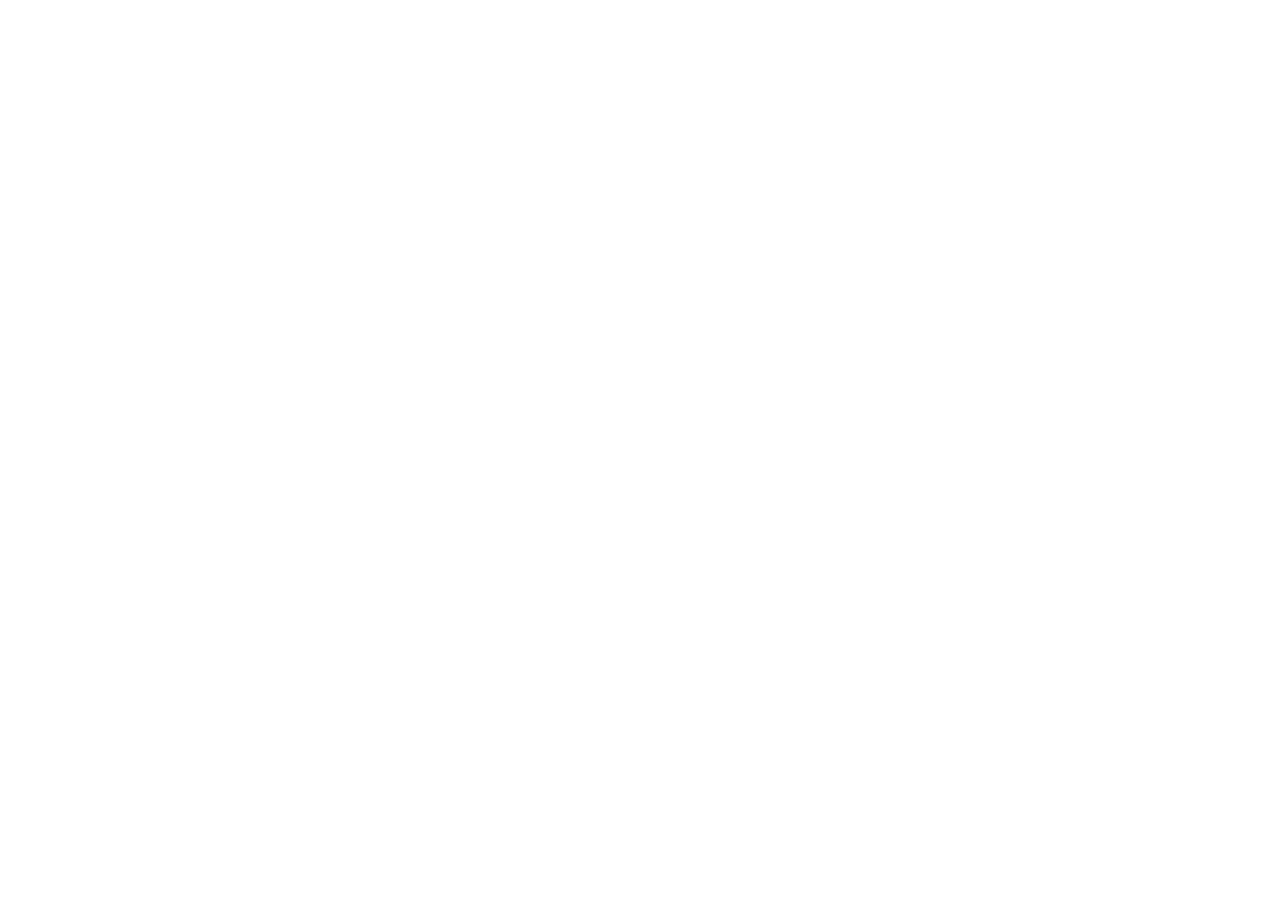
==== index.html @ a9ca8f62 "TestUpload template" ====
<!doctype html>
<html lang="en">
  <head>
    <title>&lt;model-viewer&gt; template</title>
    <meta charset="utf-8">
    <meta name="description" content="&lt;model-viewer&gt; template">
    <meta name="viewport" content="width=device-width, initial-scale=1">
    <link type="text/css" href="./styles.css" rel="stylesheet"/>
  </head>
  <body>
    <!-- <model-viewer> HTML element -->
    <model-viewer src="RoseNice.glb" ar ar-modes="scene-viewer webxr quick-look" camera-controls tone-mapping="neutral" poster="poster.webp" shadow-intensity="1" auto-rotate environment-image="music_hall_01_1k.hdr" skybox-image="music_hall_01_1k.hdr">
      <button class="Hotspot" slot="hotspot-1" data-position="-0.016942471074224662m 0.11940723657608032m -0.0428398707567334m" data-normal="0m 1m 0m" data-visibility-attribute="visible">
          <div class="HotspotAnnotation">Coucou</div>
      </button>
      <button slot="ar-button" id="ar-button">
          View in your space
      </button>
    </model-viewer>  
    <!-- Loads <model-viewer> for browsers: -->
    <script type="module" src="https://ajax.googleapis.com/ajax/libs/model-viewer/4.2.0/model-viewer.min.js"></script>
  </body>
</html>
---- styles.css ----
:not(:defined) > * {
  display: none;
}

html {
  height: 100%;
}

body {
  margin: 0;
  padding: 0;
  width: 100%;
  height: 100%;
}

model-viewer {
  width: 100%;
  height: 90%;
  background-color: #ffffff;
}

.Hotspot {
  background: #fff;
  border-radius: 32px;
  border: 0;
  box-shadow: 0 2px 4px rgba(0, 0, 0, 0.25);
  box-sizing: border-box;
  cursor: pointer;
  height: 24px;
  padding: 8px;
  position: relative;
  transition: opacity 0.3s;
  width: 24px;
}

.Hotspot:not([data-visible]) {
  background: transparent;
  border: 4px solid #fff;
  box-shadow: none;
  height: 32px;
  pointer-events: none;
  width: 32px;
}

.Hotspot:focus {
  border: 4px solid rgb(0, 128, 200);
  height: 32px;
  outline: none;
  width: 32px;
}

.Hotspot > * {
  opacity: 1;
  transform: translateY(-50%);
}

.HotspotAnnotation{
  background: #fff;
  border-radius: 4px;
  box-shadow: 0 2px 4px rgba(0, 0, 0, 0.25);
  color: rgba(0, 0, 0, 0.8);
  display: block;
  font-family: Futura, Helvetica Neue, sans-serif;
  font-size: 18px;
  font-weight: 700;
  left: calc(100% + 1em);
  max-width: 128px;
  overflow-wrap: break-word;
  padding: 0.5em 1em;
  position: absolute;
  top: 50%;
  width: max-content;
}

.Hotspot:not([data-visible]) > * {
  opacity: 0;
  pointer-events: none;
  transform: translateY(calc(-50% + 4px));
  transition: transform 0.3s, opacity 0.3s;
}


#ar-button {
  background-image: url(ar_icon.png);
  background-repeat: no-repeat;
  background-size: 20px 20px;
  background-position: 12px 50%;
  background-color: #fff;
  position: absolute;
  left: 50%;
  transform: translateX(-50%);
  white-space: nowrap;
  bottom: 16px;
  padding: 0px 16px 0px 40px;
  font-family: Roboto Regular, Helvetica Neue, sans-serif;
  font-size: 14px;
  color:#4285f4;
  height: 36px;
  line-height: 36px;
  border-radius: 18px;
  border: 1px solid #DADCE0;
}

#ar-button:active {
  background-color: #E8EAED;
}

#ar-button:focus {
  outline: none;
}

#ar-button:focus-visible {
  outline: 1px solid #4285f4;
}
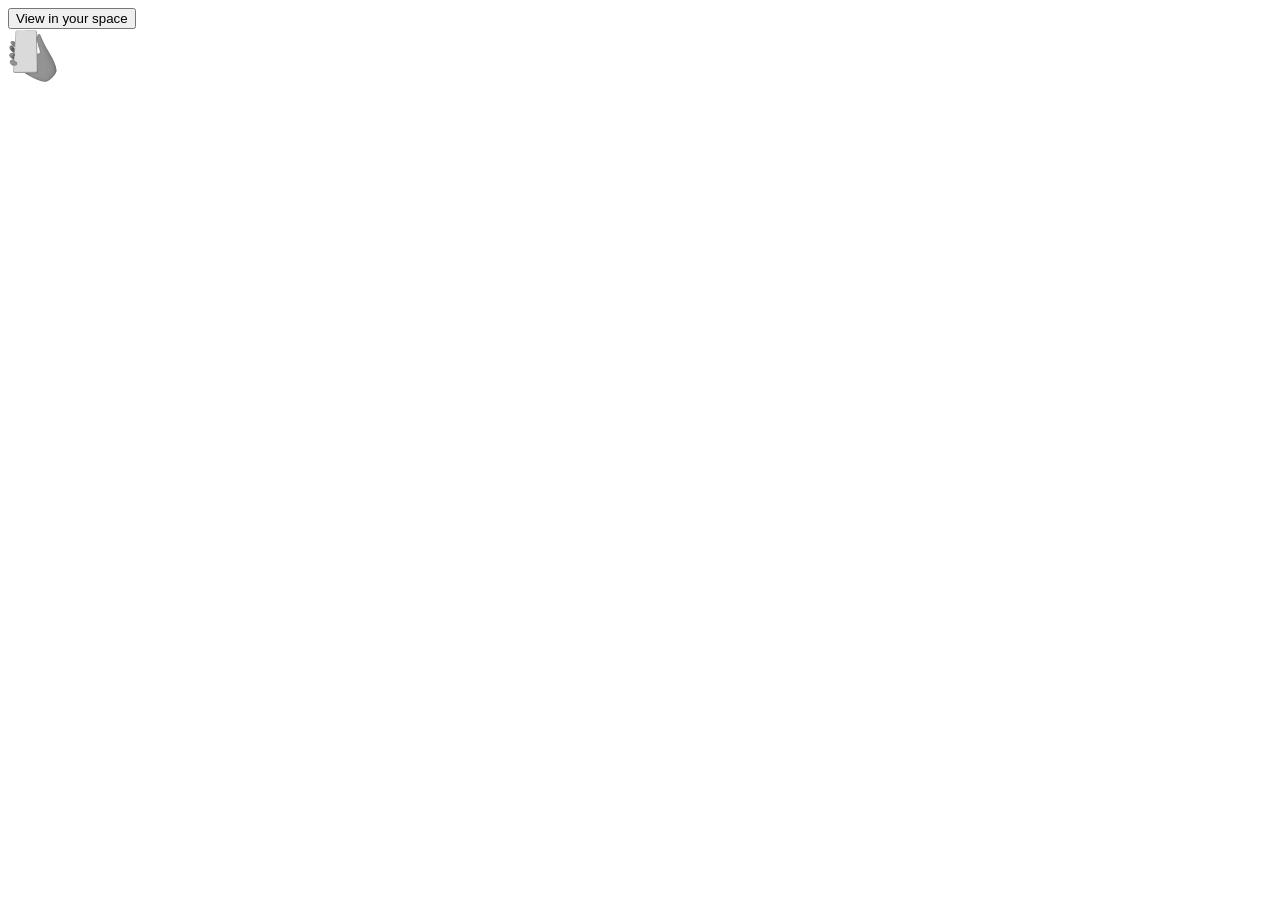
==== commit 0aba9fc0: "Vroom" ====
--- a/index.html
+++ b/index.html
@@ -9,15 +9,19 @@
   </head>
   <body>
     <!-- <model-viewer> HTML element -->
-    <model-viewer src="RoseNice.glb" ar ar-modes="scene-viewer webxr quick-look" camera-controls tone-mapping="neutral" poster="poster.webp" shadow-intensity="1" auto-rotate environment-image="music_hall_01_1k.hdr" skybox-image="music_hall_01_1k.hdr">
-      <button class="Hotspot" slot="hotspot-1" data-position="-0.016942471074224662m 0.11940723657608032m -0.0428398707567334m" data-normal="0m 1m 0m" data-visibility-attribute="visible">
-          <div class="HotspotAnnotation">Coucou</div>
-      </button>
+    <model-viewer src="VoitureComplete.glb" ar ar-modes="scene-viewer webxr quick-look" camera-controls tone-mapping="neutral" poster="poster.webp" shadow-intensity="1" environment-image="pillars_1k.hdr" exposure="1.42" auto-rotate camera-orbit="-359.8deg 88.41deg 9.992m" field-of-view="20.5deg">
+      <div class="progress-bar hide" slot="progress-bar">
+          <div class="update-bar"></div>
+      </div>
       <button slot="ar-button" id="ar-button">
           View in your space
       </button>
+      <div id="ar-prompt">
+          <img src="ar_hand_prompt.png">
+      </div>
     </model-viewer>  
+    <script src="script.js"></script>
     <!-- Loads <model-viewer> for browsers: -->
-    <script type="module" src="https://ajax.googleapis.com/ajax/libs/model-viewer/4.2.0/model-viewer.min.js"></script>
+    <script type="module" src="https://ajax.googleapis.com/ajax/libs/model-viewer/{{MODELVIEWER_VERSION}}/model-viewer.min.js"></script>
   </body>
 </html>
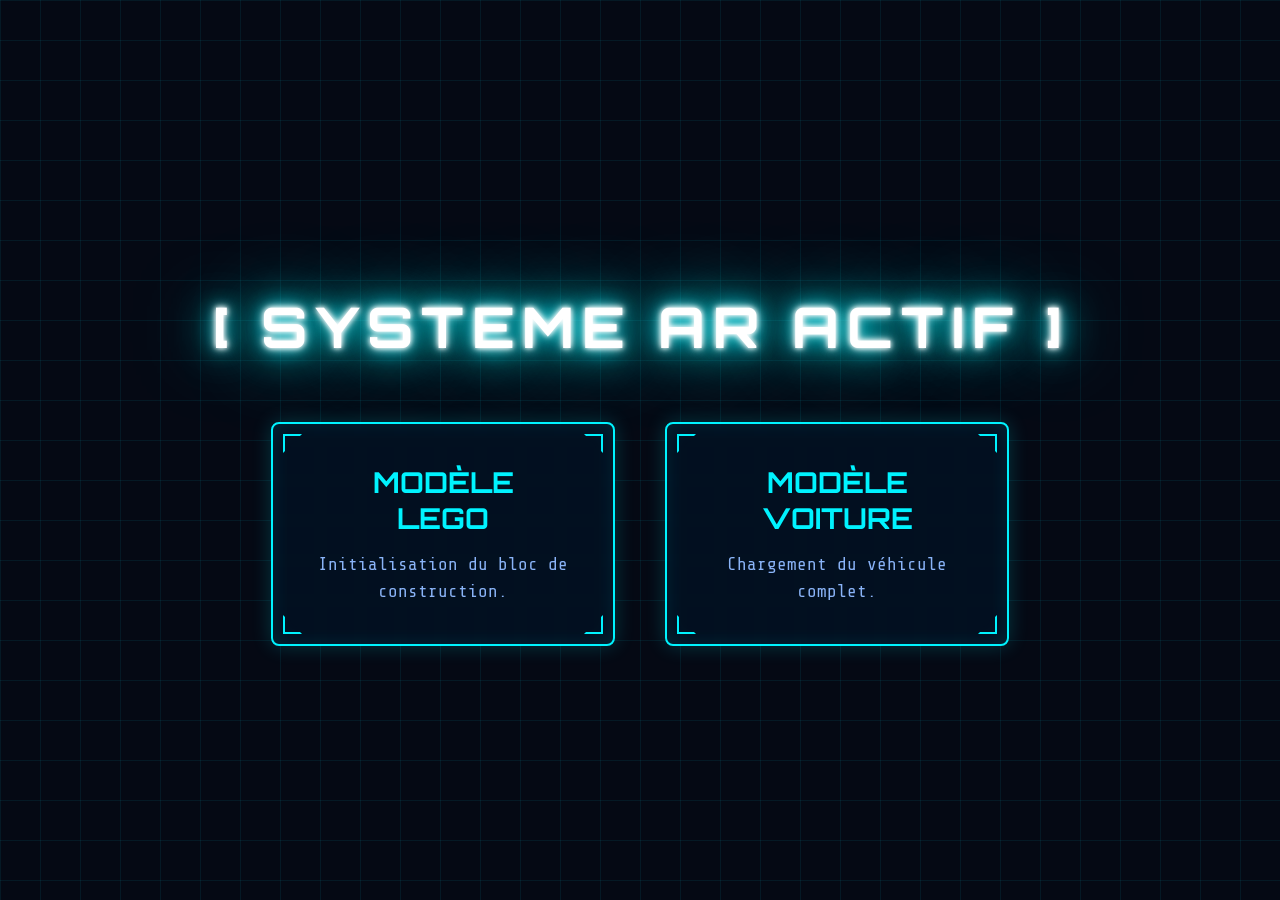
==== commit 3d530ae5: "Create index.html" ====
--- a/index.html
+++ b/index.html
@@ -1,27 +1,170 @@
-<!doctype html>
-<html lang="en">
-  <head>
-    <title>&lt;model-viewer&gt; template</title>
-    <meta charset="utf-8">
-    <meta name="description" content="&lt;model-viewer&gt; template">
-    <meta name="viewport" content="width=device-width, initial-scale=1">
-    <link type="text/css" href="./styles.css" rel="stylesheet"/>
-  </head>
-  <body>
-    <!-- <model-viewer> HTML element -->
-    <model-viewer src="VoitureComplete.glb" ar ar-modes="scene-viewer webxr quick-look" camera-controls tone-mapping="neutral" poster="poster.webp" shadow-intensity="1" environment-image="pillars_1k.hdr" exposure="1.42" auto-rotate camera-orbit="-359.8deg 88.41deg 9.992m" field-of-view="20.5deg">
-      <div class="progress-bar hide" slot="progress-bar">
-          <div class="update-bar"></div>
-      </div>
-      <button slot="ar-button" id="ar-button">
-          View in your space
-      </button>
-      <div id="ar-prompt">
-          <img src="ar_hand_prompt.png">
-      </div>
-    </model-viewer>  
-    <script src="script.js"></script>
-    <!-- Loads <model-viewer> for browsers: -->
-    <script type="module" src="https://ajax.googleapis.com/ajax/libs/model-viewer/{{MODELVIEWER_VERSION}}/model-viewer.min.js"></script>
-  </body>
-</html>+<!DOCTYPE html>
+<html lang="fr">
+<head>
+    <meta charset="UTF-8">
+    <meta name="viewport" content="width=device-width, initial-scale=1.0">
+    <title>HUB AR | TERMINAL</title>
+    <style>
+        /* Importation de polices futuristes depuis Google Fonts */
+        @import url('https://fonts.googleapis.com/css2?family=Orbitron:wght@500;700&family=Share+Tech+Mono&display=swap');
+
+        :root {
+            --neon-color: #00f3ff;
+            --bg-color: #050914;
+            --card-bg: rgba(0, 20, 40, 0.6);
+        }
+
+        body {
+            margin: 0;
+            padding: 0;
+            background-color: var(--bg-color);
+            /* Création d'une grille de fond façon cyberespace */
+            background-image: 
+                linear-gradient(rgba(0, 243, 255, 0.07) 1px, transparent 1px),
+                linear-gradient(90deg, rgba(0, 243, 255, 0.07) 1px, transparent 1px);
+            background-size: 40px 40px;
+            color: white;
+            font-family: 'Share Tech Mono', monospace;
+            display: flex;
+            flex-direction: column;
+            align-items: center;
+            justify-content: center;
+            min-height: 100vh;
+            overflow: hidden;
+        }
+
+        /* Titre principal avec effet de lueur */
+        h1 {
+            font-family: 'Orbitron', sans-serif;
+            font-size: 3.5rem;
+            text-transform: uppercase;
+            letter-spacing: 8px;
+            color: #fff;
+            text-shadow: 
+                0 0 5px #fff,
+                0 0 10px #fff,
+                0 0 20px var(--neon-color),
+                0 0 40px var(--neon-color),
+                0 0 80px var(--neon-color);
+            margin-bottom: 60px;
+            text-align: center;
+            animation: pulse 2s infinite alternate;
+        }
+
+        @keyframes pulse {
+            0% { opacity: 0.8; text-shadow: 0 0 20px var(--neon-color); }
+            100% { opacity: 1; text-shadow: 0 0 40px var(--neon-color), 0 0 80px var(--neon-color); }
+        }
+
+        /* Conteneur des boutons/cartes */
+        .container {
+            display: flex;
+            gap: 50px;
+            flex-wrap: wrap;
+            justify-content: center;
+            z-index: 10;
+        }
+
+        /* Style des cartes de redirection */
+        .card {
+            background: var(--card-bg);
+            border: 2px solid var(--neon-color);
+            border-radius: 8px;
+            padding: 40px 30px;
+            width: 280px;
+            text-align: center;
+            text-decoration: none;
+            color: white;
+            position: relative;
+            overflow: hidden;
+            backdrop-filter: blur(5px);
+            box-shadow: inset 0 0 20px rgba(0, 243, 255, 0.1), 0 0 20px rgba(0, 243, 255, 0.2);
+            transition: all 0.3s ease-out;
+            cursor: pointer;
+        }
+
+        /* Animation de scan à l'intérieur de la carte */
+        .card::after {
+            content: '';
+            position: absolute;
+            top: -100%;
+            left: 0;
+            width: 100%;
+            height: 50px;
+            background: linear-gradient(to bottom, transparent, rgba(0, 243, 255, 0.4), transparent);
+            animation: scanline 4s linear infinite;
+            opacity: 0.5;
+        }
+
+        @keyframes scanline {
+            0% { top: -100%; }
+            100% { top: 200%; }
+        }
+
+        /* Effet au survol (Hover) */
+        .card:hover {
+            transform: translateY(-10px) scale(1.05);
+            box-shadow: inset 0 0 30px rgba(0, 243, 255, 0.4), 0 0 40px var(--neon-color);
+            background: rgba(0, 40, 80, 0.8);
+        }
+
+        .card:hover h2 {
+            color: #fff;
+            text-shadow: 0 0 10px var(--neon-color), 0 0 20px var(--neon-color);
+        }
+
+        /* Typographie à l'intérieur des cartes */
+        .card h2 {
+            font-family: 'Orbitron', sans-serif;
+            font-size: 1.8rem;
+            margin: 0 0 15px 0;
+            color: var(--neon-color);
+            transition: 0.3s;
+            text-transform: uppercase;
+        }
+
+        .card p {
+            font-size: 1.1rem;
+            margin: 0;
+            color: #8ab4f8;
+            line-height: 1.5;
+        }
+
+        /* Décorations d'angles façon UI futuriste */
+        .corner {
+            position: absolute;
+            width: 15px;
+            height: 15px;
+            border: 2px solid transparent;
+        }
+        .card .tl { top: 10px; left: 10px; border-top-color: var(--neon-color); border-left-color: var(--neon-color); }
+        .card .tr { top: 10px; right: 10px; border-top-color: var(--neon-color); border-right-color: var(--neon-color); }
+        .card .bl { bottom: 10px; left: 10px; border-bottom-color: var(--neon-color); border-left-color: var(--neon-color); }
+        .card .br { bottom: 10px; right: 10px; border-bottom-color: var(--neon-color); border-right-color: var(--neon-color); }
+
+    </style>
+</head>
+<body>
+
+    <h1>[ SYSTEME AR ACTIF ]</h1>
+
+    <div class="container">
+        <!-- Lien vers le modèle LEGO -->
+        <a href="Lego.html" class="card">
+            <div class="corner tl"></div><div class="corner tr"></div>
+            <div class="corner bl"></div><div class="corner br"></div>
+            <h2>Modèle<br>LEGO</h2>
+            <p>Initialisation du bloc de construction.</p>
+        </a>
+
+        <!-- Lien vers le modèle Voiture -->
+        <a href="VoitureComplete.html" class="card">
+            <div class="corner tl"></div><div class="corner tr"></div>
+            <div class="corner bl"></div><div class="corner br"></div>
+            <h2>Modèle<br>Voiture</h2>
+            <p>Chargement du véhicule complet.</p>
+        </a>
+    </div>
+
+</body>
+</html>
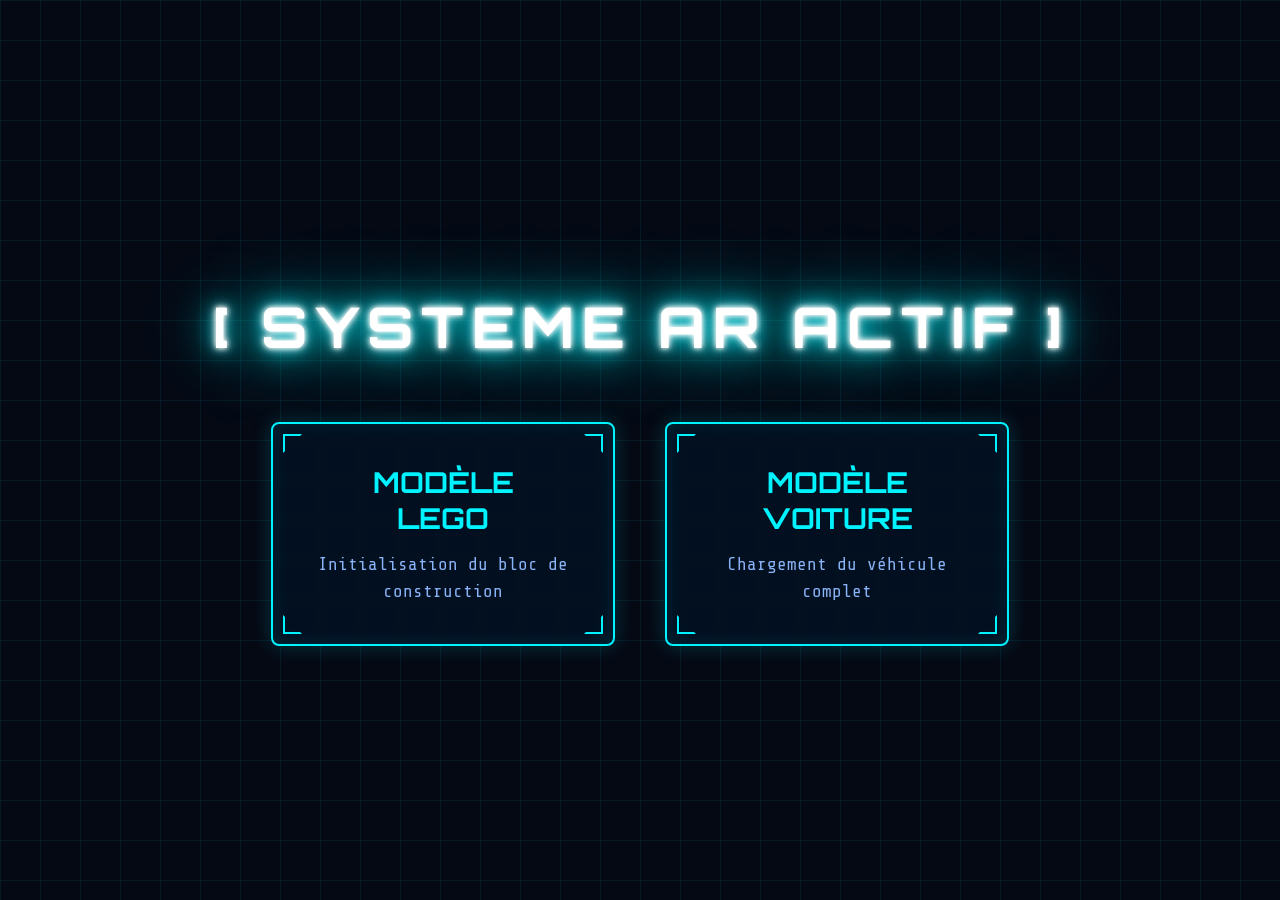
==== commit 9d471b12: "Update index.html" ====
--- a/index.html
+++ b/index.html
@@ -154,7 +154,7 @@
             <div class="corner tl"></div><div class="corner tr"></div>
             <div class="corner bl"></div><div class="corner br"></div>
             <h2>Modèle<br>LEGO</h2>
-            <p>Initialisation du bloc de construction.</p>
+            <p>Initialisation du bloc de construction</p>
         </a>
 
         <!-- Lien vers le modèle Voiture -->
@@ -162,7 +162,7 @@
             <div class="corner tl"></div><div class="corner tr"></div>
             <div class="corner bl"></div><div class="corner br"></div>
             <h2>Modèle<br>Voiture</h2>
-            <p>Chargement du véhicule complet.</p>
+            <p>Chargement du véhicule complet</p>
         </a>
     </div>
 
